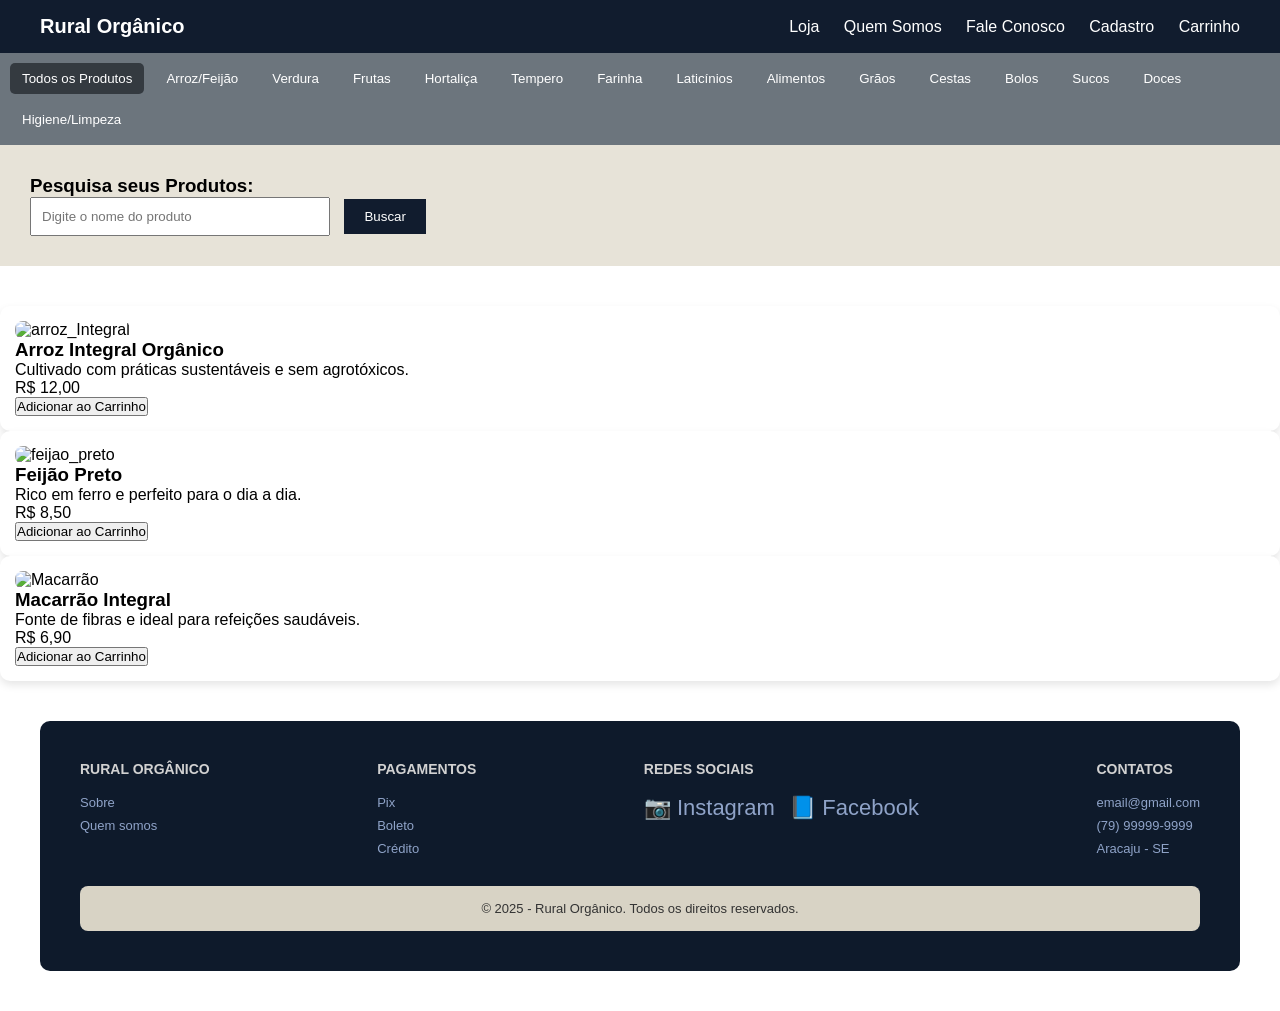
==== Html/index.html @ fc61fcd6 "Add files via upload" ====
<!DOCTYPE html>
<html lang="pt-br">
<head>
    <meta charset="UTF-8">
    <meta name="viewport" content="width=device-width, initial-scale=1.0">

    <script src="/Loja Virtual/Js/produtos.js" defer></script>
    <script src="/Loja Virtual/Js/Script.js" defer></script>
    <link rel="stylesheet" href="/Loja Virtual/Css/style.css">
    <title>Mercadinho</title>
</head>
<body>

  <header class="topo">
    <div class="logo">Rural Orgânico</div>

    <nav class="menu">
      <a href="/Loja Virtual/Html/index.html">Loja</a>
      <a href="#">Quem Somos</a>
      <a href="#">Fale Conosco</a>
      <a href="/Loja Virtual/Html/cadastro.html">Cadastro</a>
      <a href="/Loja Virtual/Html/carrinho.html">Carrinho</a>
    </nav>
  </header> 


  <div class="categorias">
    <button class="ativo">Todos os Produtos</button>
    <button>Arroz/Feijão</button>
    <button>Verdura</button>
    <button>Frutas</button>
    <button>Hortaliça</button>
    <button>Tempero</button>
    <button>Farinha</button>
    <button>Laticínios</button>
    <button>Alimentos</button>
    <button>Grãos</button>
    <button>Cestas</button>
    <button>Bolos</button>
    <button>Sucos</button>
    <button>Doces</button>
    <button>Higiene/Limpeza</button>
  </div>


  <section class="pesquisa">
    <h3>Pesquisa seus Produtos:</h3>
    <input type="text" placeholder="Digite o nome do produto">
    <button>Buscar</button>
  </section>

  <div id="container-produtos" class="container"></div>

<section class="produtos">

    <div class="card">


        <div class="card-body">
          <img src="/Loja Virtual/Imagens/produtos/arroz_integral.jpg" alt="arroz_Integral">
            <h3 class="card-titulo">Arroz Integral Orgânico</h3>
            <p class="card-descricao">Cultivado com práticas sustentáveis e sem agrotóxicos.</p>
            <p class="card-preco">R$ 12,00</p>
            <button class="card-botao">Adicionar ao Carrinho</button>
        </div>
    </div>

    <div class="card">
        <div class="card-body">
          <img src="/Loja Virtual/Imagens/produtos/feijao_preto.jpg" alt="feijao_preto">
            <h3 class="card-titulo">Feijão Preto</h3>
            <p class="card-descricao">Rico em ferro e perfeito para o dia a dia.</p>
            <p class="card-preco">R$ 8,50</p>
            <button class="card-botao">Adicionar ao Carrinho</button>
        </div>
    </div>

    <div class="card">
        <div class="card-img-container">
            <img src="/Loja Virtual/Imagens/produtos/macaxeira.jpg" alt="Macarrão">
        </div>

        <div class="card-body">
            <h3 class="card-titulo">Macarrão Integral</h3>
            <p class="card-descricao">Fonte de fibras e ideal para refeições saudáveis.</p>
            <p class="card-preco">R$ 6,90</p>
            <button class="card-botao">Adicionar ao Carrinho</button>
        </div>
    </div>

</section>

<footer class="footer">

  <div class="footer-content">


    <div class="footer-col">
      <h3>RURAL ORGÂNICO</h3>
      <a href="#">Sobre</a>
      <a href="#">Quem somos</a>
    </div>

    <div class="footer-col">
      <h3>PAGAMENTOS</h3>
      <a href="79996221448">Pix</a>
      <a href="#">Boleto</a>
      <a href="#">Crédito</a>
    </div>

    <div class="footer-col">
      <h3>REDES SOCIAIS</h3>
      <div class="social">
        <a href="#">📷 Instagram</a>
        <a href="#">📘 Facebook</a>
      </div>
    </div>

    <div class="footer-col">
      <h3>CONTATOS</h3>
      <p> email@gmail.com</p>
      <p> (79) 99999-9999</p>
      <p> Aracaju - SE</p>
    </div>

  </div>

  <div class="footer-bottom">
    © 2025 - Rural Orgânico. Todos os direitos reservados.
  </div>

</footer>
</body>
</html>
---- Loja Virtual/Css/style.css ----
* {
  margin: 0;
  padding: 0;
  box-sizing: border-box;
  font-family: Arial, sans-serif;
}

.topo {
  background-color: #111c2e;
  color: white;
  display: flex;
  justify-content: space-between;
  align-items: center;
  padding: 15px 40px;
}

.logo {
  font-size: 20px;
  font-weight: bold;
}

.menu a {
  color: white;
  text-decoration: none;
  margin-left: 20px;
}

.menu a:hover {
  color: orange;
}

.categorias {
  background-color: #6c757d;
  padding: 10px;
  display: flex;
  gap: 10px;
  flex-wrap: wrap;
}

.categorias button {
  background: transparent;
  border: none;
  color: white;
  padding: 8px 12px;
  cursor: pointer;
}

.categorias button:hover {
  background-color: #495057;
  border-radius: 5px;
}

.ativo {
  background-color: #343a40 !important;
  border-radius: 5px;
}

.pesquisa {
  background-color: #e7e3d8;
  padding: 30px;
}

.pesquisa input {
  padding: 10px;
  width: 300px;
  margin-right: 10px;
}

.pesquisa button {
  padding: 10px 20px;
  background-color: #111c2e;
  color: white;
  border: none;
  cursor: pointer;
}


.container {
    display: grid;
    grid-template-columns: repeat(auto-fit, minmax(220px, 1fr));
    gap: 20px;
    padding: 20px;
}

.card {
    background: white;
    padding: 15px;
    border-radius: 10px;
    box-shadow: 0 4px 8px rgba(0,0,0,0.1);
    transition: 0.3s;
}

.card:hover {
    transform: scale(1.03);
}

.card img {
    width: 100%;
    height: 150px;
    object-fit: cover;
    border-radius: 8px;
}

.preco {
    font-weight: bold;
    color: green;
    margin: 8px 0;
}

.footer {
  background-color: #0e1a2b;
  color: white;
  padding: 40px;
  border-radius: 10px;
  margin: 40px;
}

.footer-content {
  display: flex;
  justify-content: space-between;
  flex-wrap: wrap;
}

.footer-col {
  display: flex;
  flex-direction: column;
  gap: 8px;
}

.footer-col h3 {
  font-size: 14px;
  margin-bottom: 10px;
  color: #d1d1d1;
}

.footer-col a {
  text-decoration: none;
  color: #8fa3c8;
  font-size: 13px;
}

.footer-col a:hover {
  color: white;
}

.footer-col p {
  font-size: 13px;
  color: #8fa3c8;
}

.social a {
  font-size: 22px;
  margin-right: 10px;
  text-decoration: none;
}

.footer-bottom {
  background-color: #d8d3c5;
  color: #333;
  text-align: center;
  padding: 15px;
  margin-top: 30px;
  border-radius: 8px;
  font-size: 13px;
}
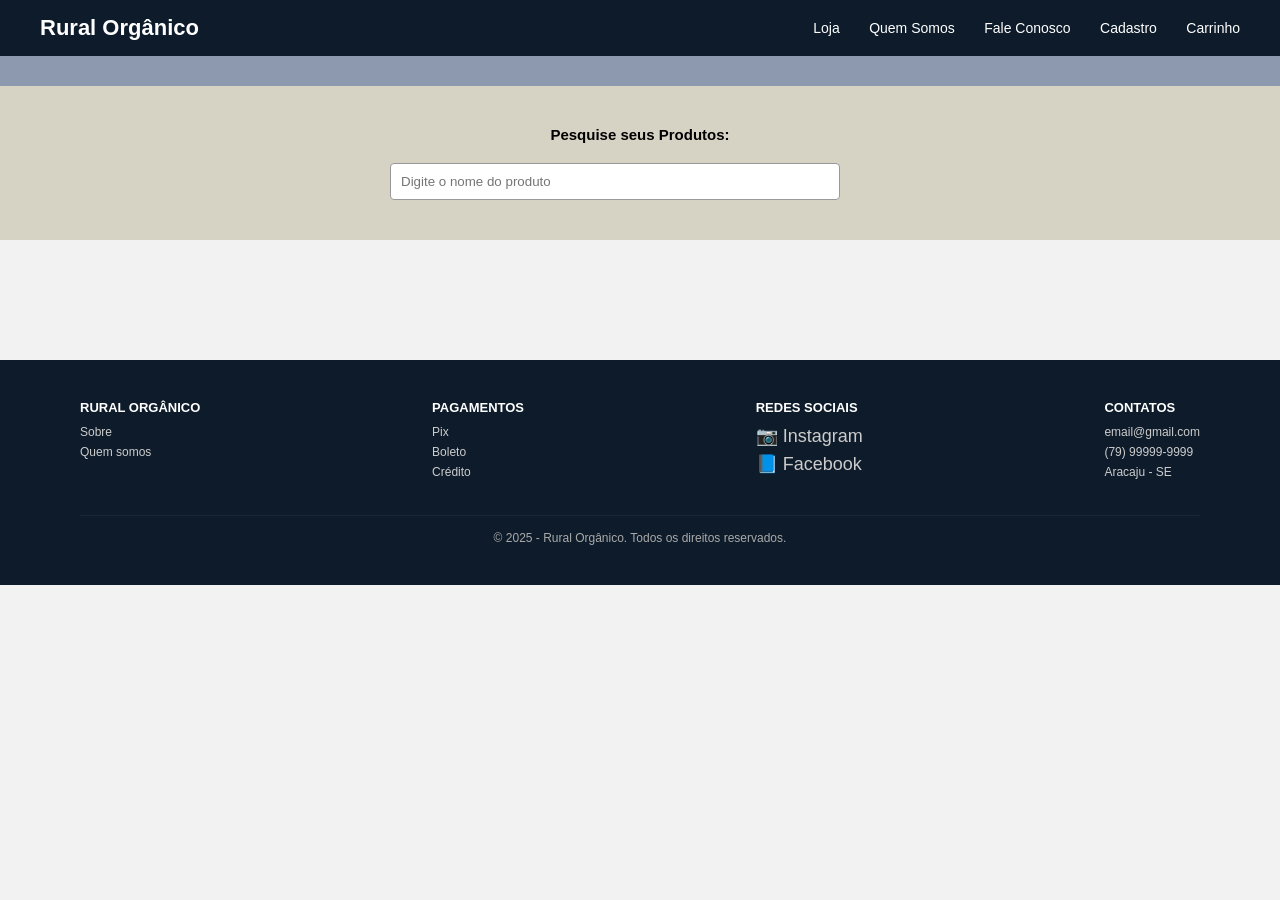
==== commit 39783ecb: "sla" ====
--- a/Html/index.html
+++ b/Html/index.html
@@ -4,9 +4,9 @@
     <meta charset="UTF-8">
     <meta name="viewport" content="width=device-width, initial-scale=1.0">
 
-    <script src="/Loja Virtual/Js/produtos.js" defer></script>
-    <script src="/Loja Virtual/Js/Script.js" defer></script>
-    <link rel="stylesheet" href="/Loja Virtual/Css/style.css">
+    <script src="/Js/carrega.js" type="module" defer></script>
+    <script src="/Js/Script.js" defer></script>
+    <link rel="stylesheet" href="/Css/style.css">
     <title>Mercadinho</title>
 </head>
 <body>
@@ -15,80 +15,46 @@
     <div class="logo">Rural Orgânico</div>
 
     <nav class="menu">
-      <a href="/Loja Virtual/Html/index.html">Loja</a>
+      <a href="/Html/index.html">Loja</a>
       <a href="#">Quem Somos</a>
       <a href="#">Fale Conosco</a>
-      <a href="/Loja Virtual/Html/cadastro.html">Cadastro</a>
-      <a href="/Loja Virtual/Html/carrinho.html">Carrinho</a>
+      <a href="/Loja Virtual/Html/Cadastro">Cadastro</a>
+      <a href="/Html/carrinho.html">Carrinho</a>
     </nav>
   </header> 
+  <!--
+  usar o filter para as abas
+  
+  e fazer ir pro carrinho os produtos
+  -->
 
 
-  <div class="categorias">
-    <button class="ativo">Todos os Produtos</button>
-    <button>Arroz/Feijão</button>
-    <button>Verdura</button>
-    <button>Frutas</button>
-    <button>Hortaliça</button>
-    <button>Tempero</button>
-    <button>Farinha</button>
-    <button>Laticínios</button>
-    <button>Alimentos</button>
-    <button>Grãos</button>
-    <button>Cestas</button>
-    <button>Bolos</button>
-    <button>Sucos</button>
-    <button>Doces</button>
-    <button>Higiene/Limpeza</button>
-  </div>
+<div class="categorias">
+  <button class="ativo">Todos os Produtos</button>
+  <button>Arroz/Feijão</button>
+  <button>Verdura</button>
+  <button>Frutas</button>
+  <button>Hortaliça</button>
+  <button>Tempero</button>
+  <button>Farinha</button>
+  <button>Laticínios</button>
+  <button>Alimentos</button>
+  <button>Grãos</button>
+  <button>Cestas</button>
+  <button>Bolos</button>
+  <button>Sucos</button>
+  <button>Doces</button>
+  <button>Higiene/Limpeza</button>
+</div>
 
+<section class="pesquisa">
+    <h3>Pesquise seus Produtos:</h3>
+    <form>
+        <input id="pesquisar" type="text" placeholder="Digite o nome do produto">
+    </form>
+</section>
 
-  <section class="pesquisa">
-    <h3>Pesquisa seus Produtos:</h3>
-    <input type="text" placeholder="Digite o nome do produto">
-    <button>Buscar</button>
-  </section>
-
-  <div id="container-produtos" class="container"></div>
-
-<section class="produtos">
-
-    <div class="card">
-
-
-        <div class="card-body">
-          <img src="/Loja Virtual/Imagens/produtos/arroz_integral.jpg" alt="arroz_Integral">
-            <h3 class="card-titulo">Arroz Integral Orgânico</h3>
-            <p class="card-descricao">Cultivado com práticas sustentáveis e sem agrotóxicos.</p>
-            <p class="card-preco">R$ 12,00</p>
-            <button class="card-botao">Adicionar ao Carrinho</button>
-        </div>
-    </div>
-
-    <div class="card">
-        <div class="card-body">
-          <img src="/Loja Virtual/Imagens/produtos/feijao_preto.jpg" alt="feijao_preto">
-            <h3 class="card-titulo">Feijão Preto</h3>
-            <p class="card-descricao">Rico em ferro e perfeito para o dia a dia.</p>
-            <p class="card-preco">R$ 8,50</p>
-            <button class="card-botao">Adicionar ao Carrinho</button>
-        </div>
-    </div>
-
-    <div class="card">
-        <div class="card-img-container">
-            <img src="/Loja Virtual/Imagens/produtos/macaxeira.jpg" alt="Macarrão">
-        </div>
-
-        <div class="card-body">
-            <h3 class="card-titulo">Macarrão Integral</h3>
-            <p class="card-descricao">Fonte de fibras e ideal para refeições saudáveis.</p>
-            <p class="card-preco">R$ 6,90</p>
-            <button class="card-botao">Adicionar ao Carrinho</button>
-        </div>
-    </div>
-
-</section>
+  <div id="container-produtos" class="produtos"></div>
 
 <footer class="footer">
 
--- a/Css/style.css
+++ b/Css/style.css
@@ -0,0 +1,387 @@
+* {
+    margin: 0;
+    padding: 0;
+    box-sizing: border-box;
+    font-family: Arial, Helvetica, sans-serif;
+}
+
+body {
+    background-color: #f2f2f2;
+}
+
+.topo {
+    background-color: #0d1b2a;
+    color: white;
+    display: flex;
+    justify-content: space-between;
+    align-items: center;
+    padding: 15px 40px;
+}
+
+.logo {
+    font-size: 22px;
+    font-weight: bold;
+}
+
+.menu a {
+    color: white;
+    text-decoration: none;
+    margin-left: 25px;
+    font-size: 14px;
+}
+
+.categorias {
+    background-color: #8d99ae;
+    padding: 15px 80px;
+    display: flex;
+    flex-wrap: wrap;
+    gap: 12px;
+}
+
+.categorias button {
+    background-color: transparent;
+    border: none;
+    color: white;
+    font-size: 13px;
+    cursor: pointer;
+    padding: 8px 14px;
+    border-radius: 6px;
+    transition: 0.3s ease;
+}
+
+
+.categorias button:hover {
+    background-color: #0d1b2a;
+}
+
+.categorias button.ativo {
+    background-color: #0d1b2a;
+}
+
+.pesquisa {
+    background-color: #d6d2c4;
+    padding: 40px 0;
+    display: flex;
+    flex-direction: column;
+    align-items: center;
+}
+
+.pesquisa form {
+    display: flex;
+    gap: 10px;
+    margin-top: 10px;
+}
+
+.pesquisa h3 {
+    margin-bottom: 10px;
+    font-size: 15px;
+}
+
+.pesquisa input {
+    width: 500px;
+    max-width: 90%;
+    padding: 10px;
+    border: 1px solid #999;
+    border-radius: 4px;
+}
+
+.pesquisa button {
+    padding: 10px 20px;
+    border: none;
+    background-color: #0d1b2a;
+    color: white;
+    border-radius: 4px;
+    margin-left: 10px;
+}
+
+.produtos {
+    display: grid;
+    grid-template-columns: repeat(auto-fit, minmax(220px, 1fr));
+    gap: 30px;
+    padding: 60px 80px;
+}
+
+.card {
+    background-color: white;
+    padding: 35px 25px;
+    border-radius: 8px;
+    transition: 0.3s ease;
+    display: flex;
+    flex-direction: column;
+    align-items: center;
+}
+
+.card:hover {
+    transform: translateY(-5px);
+    box-shadow: 0 8px 20px rgba(0,0,0,0.08);
+}
+
+.card img {
+    width: 120px;
+    height: 120px;
+    object-fit: contain;
+    display: block;
+    margin: 0 auto 15px;
+}
+
+.card-img-container {
+    display: flex;
+    justify-content: center;
+    align-items: center;
+    margin-bottom: 15px;
+}
+
+.card-img-container img {
+    width: 120px;
+    height: 120px;
+    object-fit: contain;
+}
+
+.card-titulo {
+    font-size: 14px;
+    margin-bottom: 5px;
+}
+
+.card-descricao {
+    font-size: 12px;
+    color: #555;
+    margin-bottom: 10px;
+}
+
+.card-preco {
+    font-size: 16px;
+    font-weight: bold;
+    color: #0d1b2a;
+}
+
+.card-botao {
+    background-color: #0d1b2a;
+    color: white;
+    border: none;
+    padding: 10px 25px;
+    font-size: 13px;
+    border-radius: 4px;
+    cursor: pointer;
+    transition: 0.3s ease;
+}
+
+.card-botao:hover {
+    background-color: #1b263b;
+    transform: scale(1.05);
+}
+
+.footer {
+    background-color: #0d1b2a;
+    color: white;
+    padding: 40px 80px;
+}
+
+.footer-content {
+    display: flex;
+    justify-content: space-between;
+    flex-wrap: wrap;
+    margin-bottom: 30px;
+}
+
+.footer-col h3 {
+    font-size: 13px;
+    margin-bottom: 10px;
+}
+
+.footer-col a,
+.footer-col p {
+    display: block;
+    font-size: 12px;
+    margin-bottom: 6px;
+    color: #ccc;
+    text-decoration: none;
+}
+
+.social a {
+    font-size: 18px;
+    margin-right: 10px;
+}
+
+.footer-bottom {
+    text-align: center;
+    font-size: 12px;
+    color: #aaa;
+    border-top: 1px solid #1b263b;
+    padding-top: 15px;
+}
+
+.titulo-cadastro {
+    background-color: #6c757d;
+    color: white;
+    text-align: center;
+    padding: 15px;
+    margin: 30px auto 0;
+    width: 70%;
+    border-radius: 6px 6px 0 0;
+}
+
+.form-container {
+    display: flex;
+    justify-content: center;
+    margin-bottom: 60px;
+}
+
+.form-cadastro {
+    background-color: #d6d2c4;
+    padding: 30px 40px;
+    width: 70%;
+    border-radius: 0 0 6px 6px;
+    display: flex;
+    flex-direction: column;
+    align-items: center;
+}
+
+.form-cadastro label {
+    font-size: 14px;
+    margin-top: 15px;
+    margin-bottom: 5px;
+}
+
+.form-cadastro input {
+    padding: 8px;
+    border-radius: 4px;
+    border: 1px solid #999;
+    width: 60%;
+}
+
+.form-cadastro input[type="date"] {
+    width: 200px;
+}
+
+.checkbox {
+    display: flex;
+    align-items: center;
+    margin-top: 20px;
+}
+
+.checkbox input {
+    width: auto;
+    margin-right: 10px;
+}
+
+.botoes {
+    display: flex;
+    gap: 20px;
+    margin-top: 30px;
+}
+
+.btn-cadastrar {
+    background-color: #0d1b2a;
+    color: white;
+    border: none;
+    padding: 10px 40px;
+    border-radius: 4px;
+}
+
+.btn-limpar {
+    background-color: #6c757d;
+    color: white;
+    border: none;
+    padding: 10px 40px;
+    border-radius: 4px;
+}
+
+.titulo-carrinho {
+    background-color: #6c757d;
+    color: white;
+    text-align: center;
+    padding: 15px;
+    margin: 30px auto 0;
+    width: 70%;
+    border-radius: 6px;
+}
+
+.carrinho-container {
+    display: flex;
+    justify-content: center;
+    gap: 40px;
+    padding: 40px 80px;
+}
+
+.lista-produtos {
+    width: 55%;
+}
+
+.item {
+    display: flex;
+    justify-content: space-between;
+    align-items: center;
+    padding: 20px 0;
+    border-bottom: 1px solid #ccc;
+}
+
+.produto-info h3 {
+    font-size: 14px;
+}
+
+.produto-info p {
+    font-size: 12px;
+    color: #555;
+}
+
+.item input {
+    width: 50px;
+    padding: 5px;
+}
+
+.resumo {
+    width: 25%;
+    background-color: #d6d2c4;
+    padding: 20px;
+    border-radius: 6px;
+}
+
+.resumo-box {
+    background-color: white;
+    padding: 10px;
+    margin-bottom: 15px;
+    border-radius: 4px;
+}
+
+.resumo-box h4 {
+    font-size: 12px;
+    margin-bottom: 5px;
+}
+
+.resumo-box p {
+    font-weight: bold;
+}
+
+.resumo-box input[type="text"] {
+    width: 100%;
+    padding: 5px;
+}
+
+.resumo-box label {
+    display: block;
+    font-size: 12px;
+}
+
+.btn-finalizar {
+    width: 100%;
+    padding: 10px;
+    background-color: #6c757d;
+    color: white;
+    border: none;
+    margin-top: 10px;
+}
+
+.btn-continuar {
+    width: 100%;
+    padding: 10px;
+    background-color: #0d1b2a;
+    color: white;
+    border: none;
+    margin-top: 10px;
+}
+
+.item img {
+    max-width: 60px;
+    max-height: 60px;
+    height: auto;
+}
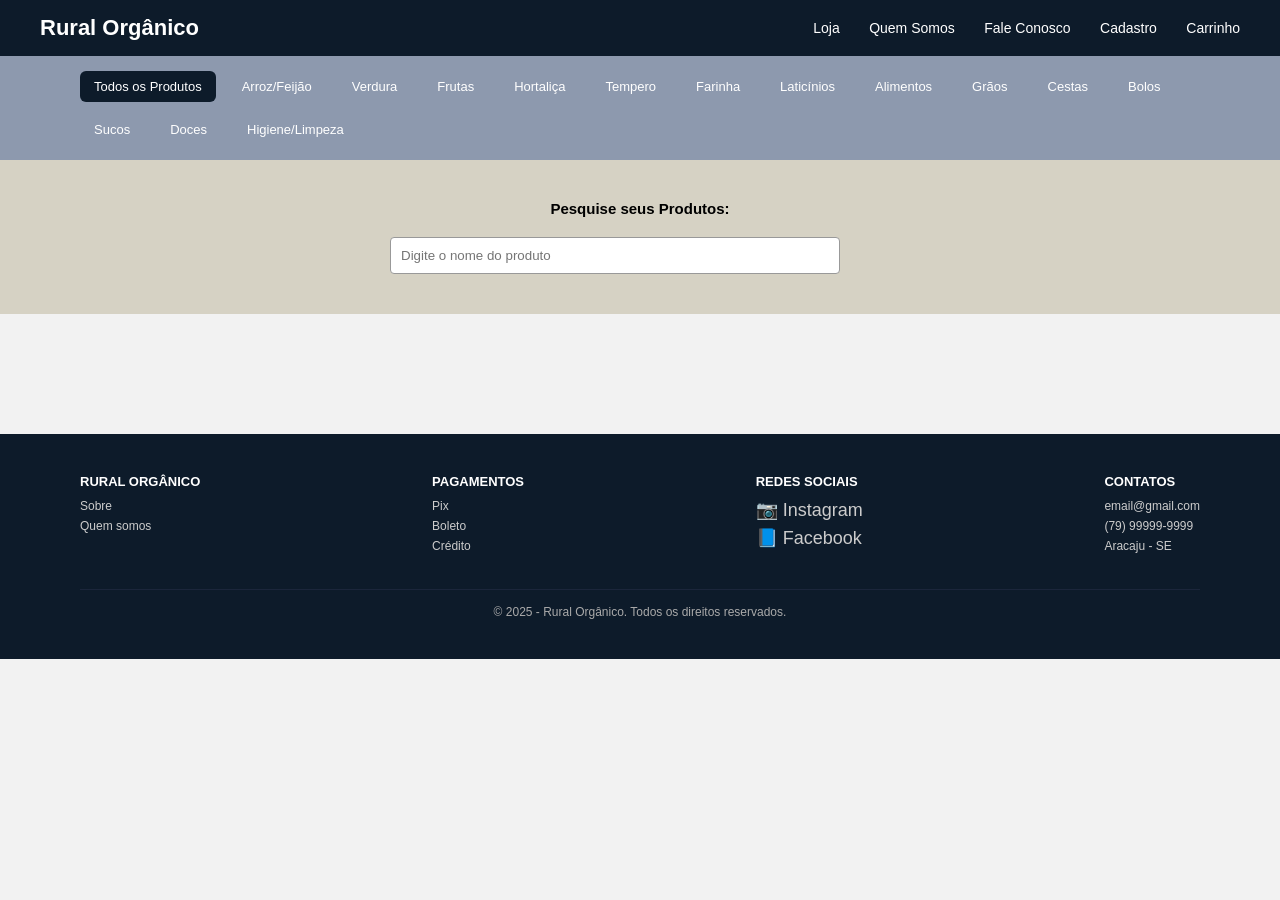
==== commit fd853a0d: "indo pro carrinho carrinho começo, eu devo por o localStorage e fazer o carrinho" ====
--- a/Html/index.html
+++ b/Html/index.html
@@ -18,16 +18,10 @@
       <a href="/Html/index.html">Loja</a>
       <a href="#">Quem Somos</a>
       <a href="#">Fale Conosco</a>
-      <a href="/Loja Virtual/Html/Cadastro">Cadastro</a>
+      <a href="/Html/cadastro.html">Cadastro</a>
       <a href="/Html/carrinho.html">Carrinho</a>
     </nav>
   </header> 
-  <!--
-  usar o filter para as abas
-  
-  e fazer ir pro carrinho os produtos
-  -->
-
 
 <div class="categorias">
   <button class="ativo">Todos os Produtos</button>
